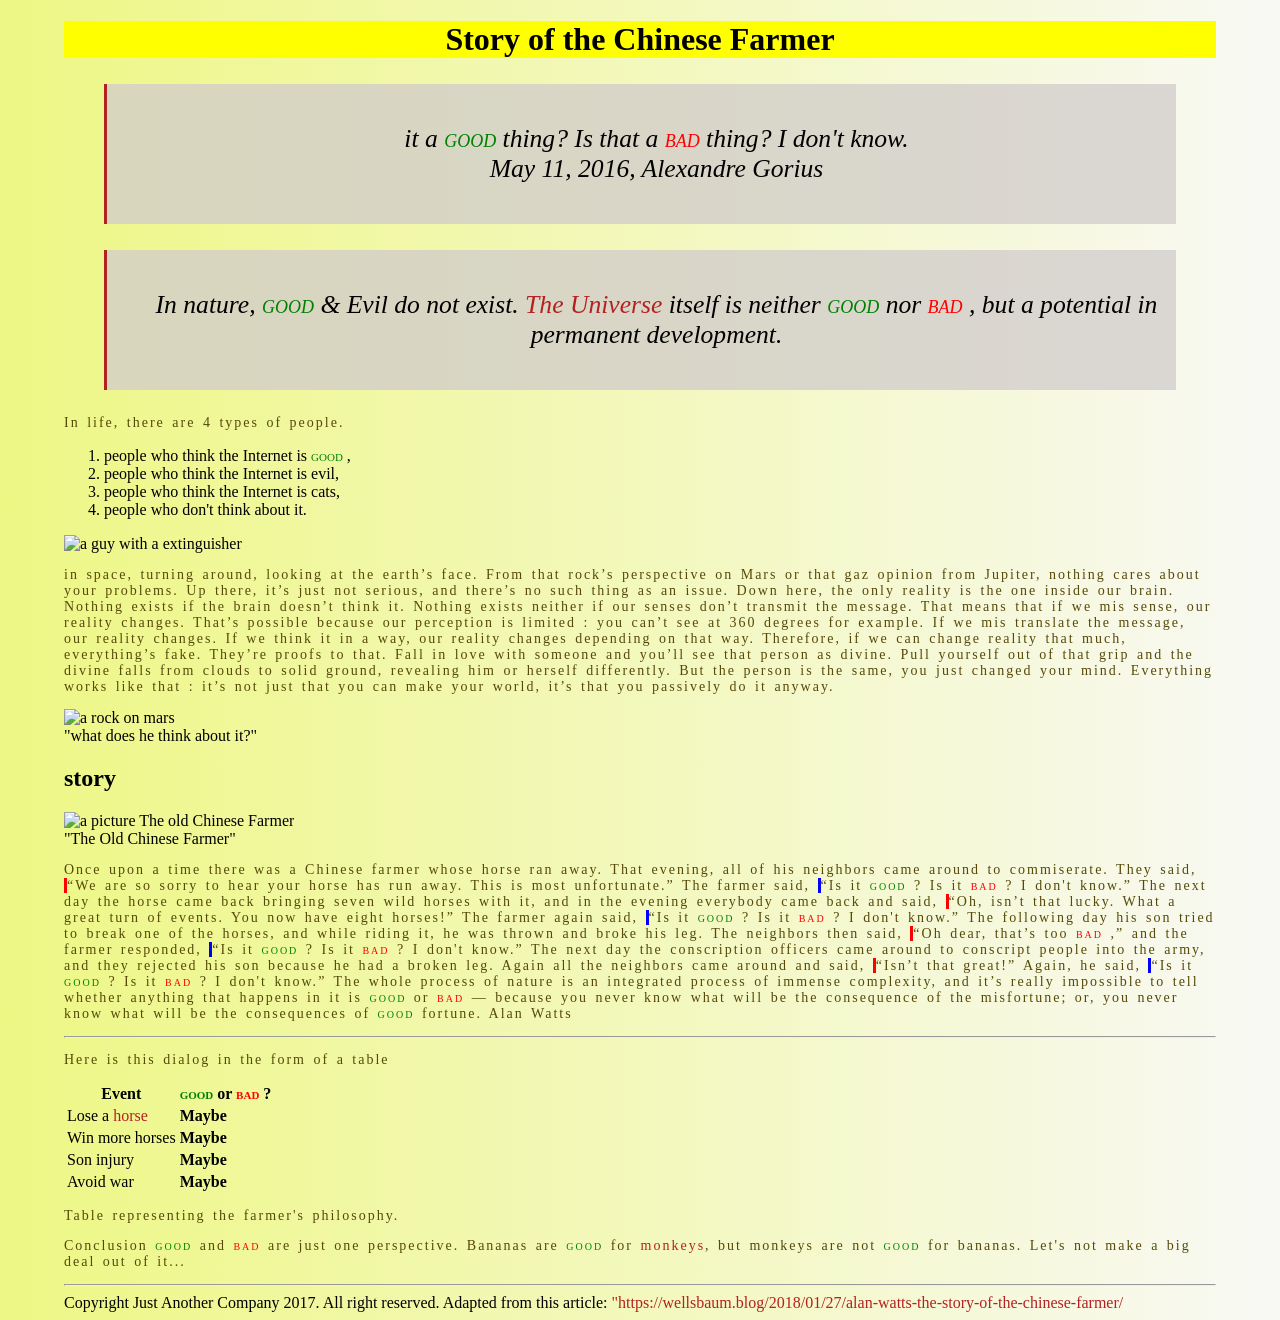
==== The-chinese-farmer.html @ ee2856b8 "intro" ====
<!DOCTYPE html>
<html>
   <head>
      <link rel="stylesheet" href="The-chinese-farmer.css">
      <title>Story of the Chinese Farmer</title>
   </head> 
<body> 
<header><h1> Story of the Chinese Farmer </h1>

<blockquote>it a <span class="Good"> good </span> thing? Is that a <span class="Bad"> bad </span> thing? I don't know.
  <br> May 11, 2016, Alexandre Gorius </blockquote> 

<blockquote> In nature, <span class="Good"> good </span> & Evil do not exist. <a href="https://fr.wikipedia.org/wiki/Univers#:~:text=L'Univers%2C%20au%20sens%20cosmologique,r%C3%A9gi%20par%20des%20lois%20physiques.">The Universe</a> itself is neither <span class="Good"> good </span> nor <span class="Bad"> bad </span>, but a potential in permanent development.</blockquote>
</header>

<p>In life, there are 4 types of people.
<ol>
<li>people who think the Internet is <span class="Good"> good </span>,</li> 
<li>people who think the Internet is evil,</li> 
<li>people who think the Internet is cats,</li> 
<li>people who don't think about it.</li>
</ol> 
</p>
<img src="https://cdn-images-1.medium.com/max/1000/1*2PCmLZyzQaF2pyKYkSTFpA.jpeg" alt="a guy with a extinguisher">

<p>in space, turning around, looking at the earth’s face. From that rock’s perspective on Mars or that gaz opinion from Jupiter,
    nothing cares about your problems. Up there, it’s just not serious, and there’s no such thing as an issue.

   Down here, the only reality is the one inside our brain. Nothing exists if the brain doesn’t think it.
   Nothing exists neither if our senses don’t transmit the message. That means that if we mis sense, our reality changes.
   That’s possible because our perception is limited : you can’t see at 360 degrees for example.
   If we mis translate the message, our reality changes. If we think it in a way, our reality changes depending on that way.
   Therefore, if we can change reality that much, everything’s fake.
   
   They’re proofs to that. Fall in love with someone and you’ll see that person as divine.
   Pull yourself out of that grip and the divine falls from clouds to solid ground, revealing him or herself differently.
   But the person is the same, you just changed your mind. Everything works like that : it’s not just that you can make your world,
    it’s that you passively do it anyway.
   </p> 
<img src="http://static2.businessinsider.com/image/52fe8230eab8ea4275063b89/nasa-has-determined-where-the-mysterious-jelly-doughnut-rock-on-mars-came-from.jpg" alt="a rock on mars">
<figcaption>"what does he think about it?"</figcaption> 
<h2>story</h2> 

<img src="https://cdn-images-1.medium.com/max/800/1*IQqkmPXYZuJViY5p-ymk0A.jpeg" alt="a picture The old Chinese Farmer"> 
<figcaption>"The Old Chinese Farmer"</figcaption>


<p>Once upon a time there was a Chinese farmer whose horse ran away. That evening, all of his neighbors came around to commiserate.
    They said, <q class=village>We are so sorry to hear your horse has run away.
    This is most unfortunate.</q> The farmer said,
    <q class=fermier>Is it <span class="Good"> good </span>? Is it <span class="Bad"> bad </span>? I don't know.</q>
   The next day the horse came back bringing seven wild horses with it, and in the evening everybody came back and said,
    <q class=village>Oh, isn’t that lucky. What a great turn of events. You now have eight horses!</q>
    The farmer again said, <q class=fermier>Is it <span class="Good"> good </span>? Is it <span class="Bad"> bad </span>? I don't know.</q> 

    The following day his son tried to break one of the horses, and while riding it, he was thrown and broke his leg.
   The neighbors then said, <q class=village>Oh dear, that’s too <span class="Bad"> bad </span>,</q>
   and the farmer responded, <q class=fermier>Is it <span class="Good"> good </span>? Is it <span class="Bad"> bad </span>? I don't know.</q>
    The next day the conscription officers came around to conscript people into the army, and they rejected his son because he had a broken leg.
   Again all the neighbors came around and said, <q class=village>Isn’t that great!</q>
    Again, he said, <q class=fermier>Is it <span class="Good"> good </span>? Is it <span class="Bad"> bad </span>? I don't know.</q>
    
    The whole process of nature is an integrated process of immense complexity, and it’s really impossible to tell whether anything that
   happens in it is <span class="Good"> good </span> or <span class="Bad"> bad </span> — because you never know what will be the consequence
    of the misfortune; or, you never know what will be the consequences of <span class="Good"> good </span> fortune.
    
    Alan Watts
    </p>

<hr/>
<p>Here is this dialog in the form of a table
<table> 
   <thead> 
      <th>Event</th>
      <th><span class="Good"> good </span> or <span class="Bad"> bad </span> ?</th>
   </thead>

   <tbody>
      <tr>
         <td> Lose a <a href="https://fr.wikipedia.org/wiki/Cheval">horse</a>  </td>
         <td><strong>Maybe</strong> </td>
      </tr>
      <tr>
         <td>Win more horses </td>
         <td><strong>Maybe</strong></td>
      </tr>
      <tr>
         <td>Son injury </td>
         <td><strong>Maybe</strong></td>
      </tr>
      <tr>
         <td>Avoid war</td>
         <td><strong>Maybe</strong></td>
      </tr>
   </tbody>
</table>  
</p>
<p>Table representing the farmer's philosophy.</p>
   
   
<p>Conclusion  
   <span class="Good"> good </span> and <span class="Bad"> bad </span> are just one perspective. Bananas are <span class="Good"> good </span> for <a href="https://fr.wikipedia.org/wiki/Singe#:~:text=Les%20singes%20sont%20des%20mammif%C3%A8res,membres%20termin%C3%A9s%20par%20des%20doigts."> monkeys</a>, but monkeys are not <span class="Good"> good </span> for bananas. Let's not make a big deal out of it...
   </p>

<hr>
<footer>Copyright Just Another Company 2017. All right reserved. Adapted from this article: <a href="https://wellsbaum.blog/2018/01/27/alan-watts-the-story-of-the-chinese-farmer/" target="_blank" title="Adapted from this article">"https://wellsbaum.blog/2018/01/27/alan-watts-the-story-of-the-chinese-farmer/</a>
</footer>
</body>   
</html>
---- The-chinese-farmer.css ----
body{width: 90%;
margin-left: auto;
margin-right: auto;
background-image: linear-gradient(90deg, rgba(220, 239, 10, 0.5), rgba(242, 243, 234, 0.5)),
url(https://img.freepik.com/vecteurs-libre/scene-ferme-dans-nature-grange_1308-34080.jpg?w=2000);
background-repeat: no-repeat;
background-position: right bottom;
background-size: cover;
}

p{font:serif;
font-size: 14px;
letter-spacing: 2px;
word-spacing: 2px;
color:#564909;}

a{ font:"Comic Sans MS", cursive, sans-serif; 
text-decoration: none;
color: firebrick;}
a:visited{color:chartreuse}
a:hover{color:#564909}
a:active{color:black}

header h1 { background : yellow;
text-align: center;
}

header blockquote{ font-size: 160%;
text-align: center;
border-left: 3px solid firebrick;
background-color: rgba(209, 204, 204, 0.756);
padding-left: 30px;
padding-top: 40px;
padding-bottom: 40px;}

blockquote {
    font-style: italic ;
}

.village {border-left:3px solid red;}

.fermier {border-left:3px solid blue;}

.Good {
    color:green;
    font-variant: small-caps;
}

.Bad{color:red;
font-variant: small-caps;}
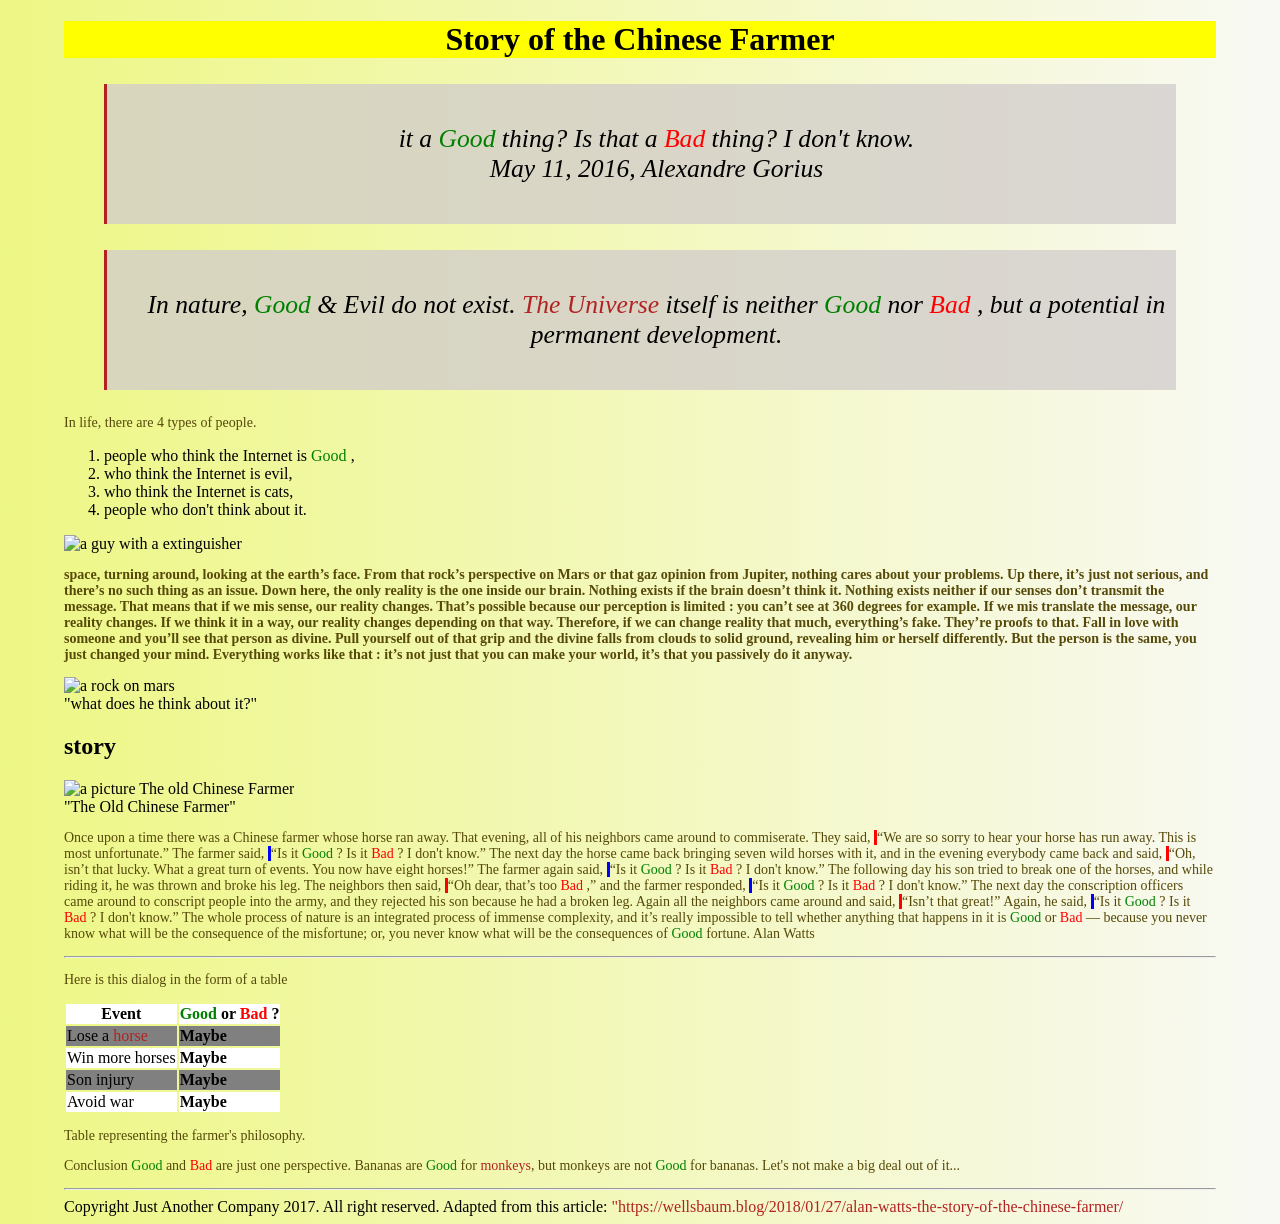
==== commit 1dce4b9d: "Image" ====
--- a/The-chinese-farmer.html
+++ b/The-chinese-farmer.html
@@ -15,15 +15,15 @@
 
 <p>In life, there are 4 types of people.
 <ol>
-<li>people who think the Internet is <span class="Good"> good </span>,</li> 
-<li>people who think the Internet is evil,</li> 
-<li>people who think the Internet is cats,</li> 
+<li><span class="good_pouce">people who think the Internet is <span class="Good"> good </span></span>,</li> 
+<li><span class="bad_pouce"> who think the Internet is evil,</span></li> 
+<li><span class="cat"> who think the Internet is cats,</span></li> 
 <li>people who don't think about it.</li>
 </ol> 
 </p>
 <img src="https://cdn-images-1.medium.com/max/1000/1*2PCmLZyzQaF2pyKYkSTFpA.jpeg" alt="a guy with a extinguisher">
 
-<p>in space, turning around, looking at the earth’s face. From that rock’s perspective on Mars or that gaz opinion from Jupiter,
+<p class="p1"> space, turning around, looking at the earth’s face. From that rock’s perspective on Mars or that gaz opinion from Jupiter,
     nothing cares about your problems. Up there, it’s just not serious, and there’s no such thing as an issue.
 
    Down here, the only reality is the one inside our brain. Nothing exists if the brain doesn’t think it.
@@ -70,25 +70,25 @@
 <hr/>
 <p>Here is this dialog in the form of a table
 <table> 
-   <thead> 
+   <thead class="white"> 
       <th>Event</th>
       <th><span class="Good"> good </span> or <span class="Bad"> bad </span> ?</th>
    </thead>
 
    <tbody>
-      <tr>
+      <tr class="grey">
          <td> Lose a <a href="https://fr.wikipedia.org/wiki/Cheval">horse</a>  </td>
          <td><strong>Maybe</strong> </td>
       </tr>
-      <tr>
+      <tr class="white">
          <td>Win more horses </td>
          <td><strong>Maybe</strong></td>
       </tr>
-      <tr>
+      <tr class="grey">
          <td>Son injury </td>
          <td><strong>Maybe</strong></td>
       </tr>
-      <tr>
+      <tr class="white">
          <td>Avoid war</td>
          <td><strong>Maybe</strong></td>
       </tr>
--- a/The-chinese-farmer.css
+++ b/The-chinese-farmer.css
@@ -10,14 +10,13 @@
 
 p{font:serif;
 font-size: 14px;
-letter-spacing: 2px;
-word-spacing: 2px;
 color:#564909;}
+.p1{font-weight: bold;}
 
 a{ font:"Comic Sans MS", cursive, sans-serif; 
 text-decoration: none;
 color: firebrick;}
-a:visited{color:chartreuse}
+a:visited{color:rgba(128, 255, 0, 0.318)}
 a:hover{color:#564909}
 a:active{color:black}
 
@@ -43,8 +42,17 @@
 
 .Good {
     color:green;
-    font-variant: small-caps;
+    text-transform: capitalize;
 }
 
 .Bad{color:red;
-font-variant: small-caps;}+text-transform: capitalize;}
+
+.white{background-color: white;}
+
+.grey {background-color: grey;}
+
+.good_pouce {
+    background-image: url(https://raw.githubusercontent.com/becodeorg/CRL-Keller-5/main/1.Path/1.The_Field/1.4.HTML-CSS/assets/bien.png?token=GHSAT0AAAAAAB3GWKJ5YPIFLWEQX3NB23FSY3U2NQA);
+;}
+
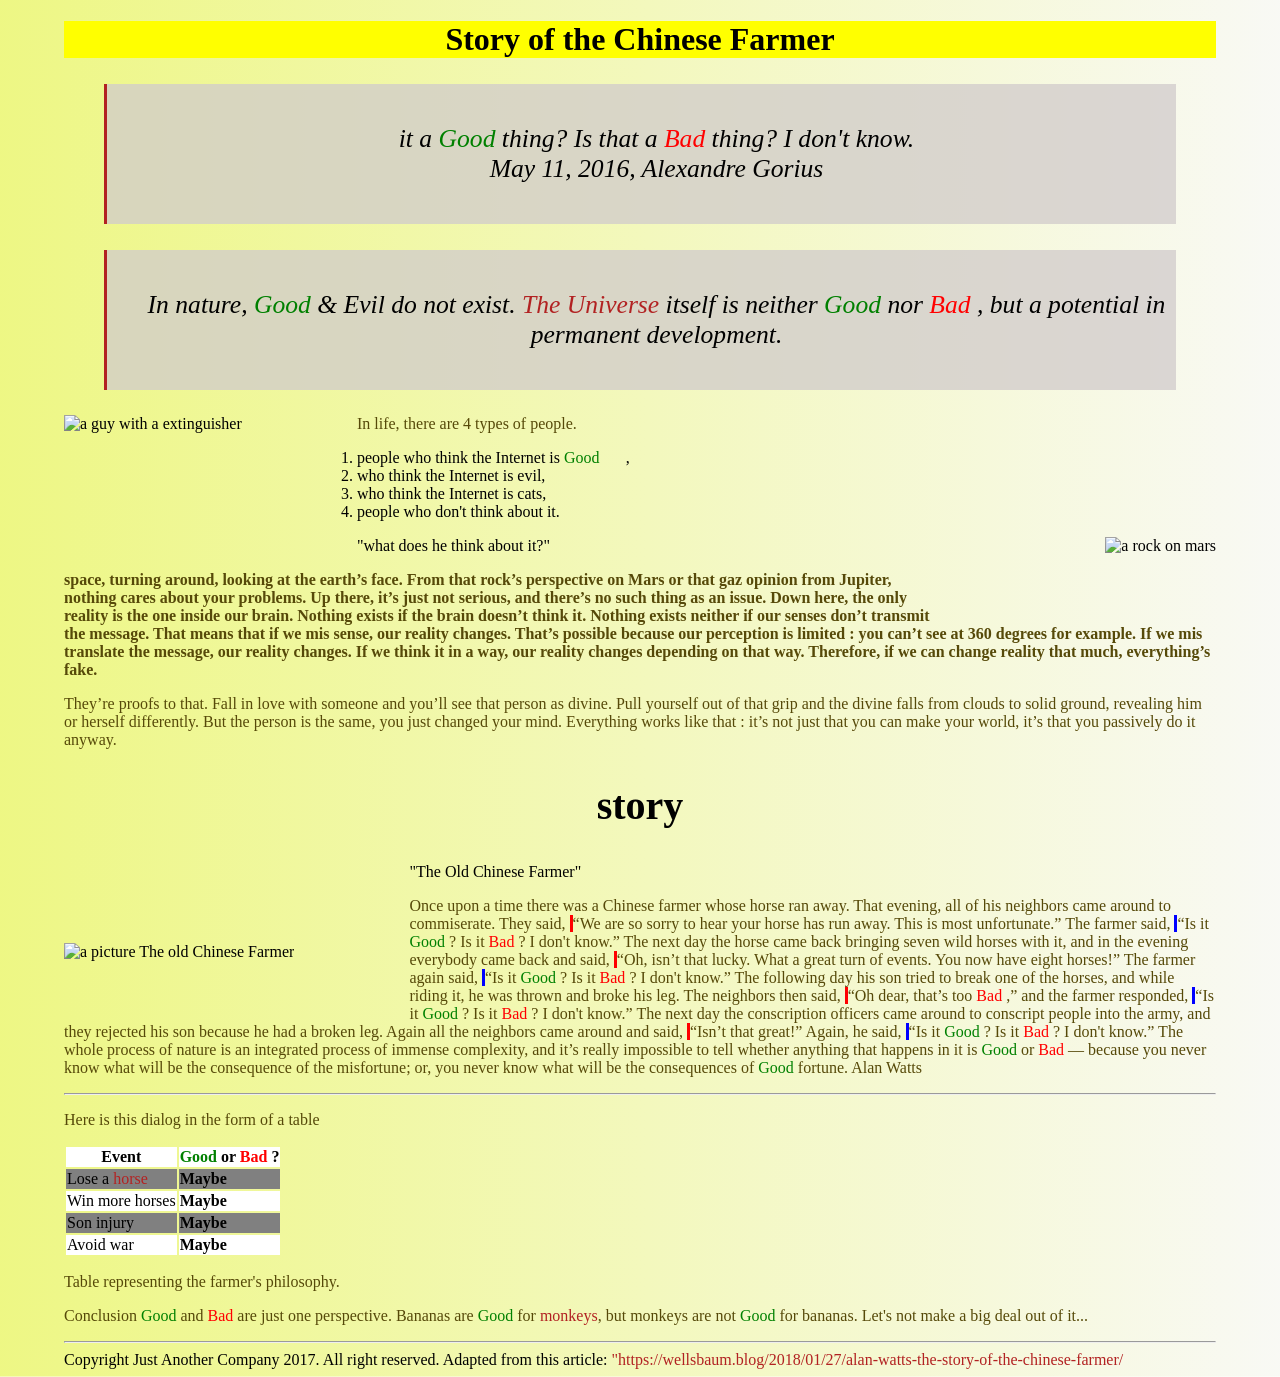
==== commit 57b5daee: "Avant fin" ====
--- a/The-chinese-farmer.html
+++ b/The-chinese-farmer.html
@@ -13,6 +13,8 @@
 <blockquote> In nature, <span class="Good"> good </span> & Evil do not exist. <a href="https://fr.wikipedia.org/wiki/Univers#:~:text=L'Univers%2C%20au%20sens%20cosmologique,r%C3%A9gi%20par%20des%20lois%20physiques.">The Universe</a> itself is neither <span class="Good"> good </span> nor <span class="Bad"> bad </span>, but a potential in permanent development.</blockquote>
 </header>
 
+<img class="jeunes" src="https://cdn-images-1.medium.com/max/1000/1*2PCmLZyzQaF2pyKYkSTFpA.jpeg" alt="a guy with a extinguisher">
+
 <p>In life, there are 4 types of people.
 <ol>
 <li><span class="good_pouce">people who think the Internet is <span class="Good"> good </span></span>,</li> 
@@ -21,7 +23,10 @@
 <li>people who don't think about it.</li>
 </ol> 
 </p>
-<img src="https://cdn-images-1.medium.com/max/1000/1*2PCmLZyzQaF2pyKYkSTFpA.jpeg" alt="a guy with a extinguisher">
+
+
+<img class="pierre" src="http://static2.businessinsider.com/image/52fe8230eab8ea4275063b89/nasa-has-determined-where-the-mysterious-jelly-doughnut-rock-on-mars-came-from.jpg" alt="a rock on mars">
+ <figcaption>"what does he think about it?"</figcaption>
 
 <p class="p1"> space, turning around, looking at the earth’s face. From that rock’s perspective on Mars or that gaz opinion from Jupiter,
     nothing cares about your problems. Up there, it’s just not serious, and there’s no such thing as an issue.
@@ -30,19 +35,26 @@
    Nothing exists neither if our senses don’t transmit the message. That means that if we mis sense, our reality changes.
    That’s possible because our perception is limited : you can’t see at 360 degrees for example.
    If we mis translate the message, our reality changes. If we think it in a way, our reality changes depending on that way.
-   Therefore, if we can change reality that much, everything’s fake.
-   
-   They’re proofs to that. Fall in love with someone and you’ll see that person as divine.
+   Therefore, if we can change reality that much, everything’s fake.</p>
+  
+
+
+   <p>They’re proofs to that. Fall in love with someone and you’ll see that person as divine.
    Pull yourself out of that grip and the divine falls from clouds to solid ground, revealing him or herself differently.
    But the person is the same, you just changed your mind. Everything works like that : it’s not just that you can make your world,
     it’s that you passively do it anyway.
    </p> 
-<img src="http://static2.businessinsider.com/image/52fe8230eab8ea4275063b89/nasa-has-determined-where-the-mysterious-jelly-doughnut-rock-on-mars-came-from.jpg" alt="a rock on mars">
-<figcaption>"what does he think about it?"</figcaption> 
+
+
+   
+
+
 <h2>story</h2> 
 
-<img src="https://cdn-images-1.medium.com/max/800/1*IQqkmPXYZuJViY5p-ymk0A.jpeg" alt="a picture The old Chinese Farmer"> 
+
+<img class=fermierpicture src="https://cdn-images-1.medium.com/max/800/1*IQqkmPXYZuJViY5p-ymk0A.jpeg" alt="a picture The old Chinese Farmer"> 
 <figcaption>"The Old Chinese Farmer"</figcaption>
+
 
 
 <p>Once upon a time there was a Chinese farmer whose horse ran away. That evening, all of his neighbors came around to commiserate.
@@ -66,6 +78,8 @@
     
     Alan Watts
     </p>
+
+   
 
 <hr/>
 <p>Here is this dialog in the form of a table
@@ -96,8 +110,8 @@
 </table>  
 </p>
 <p>Table representing the farmer's philosophy.</p>
-   
-   
+
+
 <p>Conclusion  
    <span class="Good"> good </span> and <span class="Bad"> bad </span> are just one perspective. Bananas are <span class="Good"> good </span> for <a href="https://fr.wikipedia.org/wiki/Singe#:~:text=Les%20singes%20sont%20des%20mammif%C3%A8res,membres%20termin%C3%A9s%20par%20des%20doigts."> monkeys</a>, but monkeys are not <span class="Good"> good </span> for bananas. Let's not make a big deal out of it...
    </p>
--- a/The-chinese-farmer.css
+++ b/The-chinese-farmer.css
@@ -9,9 +9,10 @@
 }
 
 p{font:serif;
-font-size: 14px;
+font-size: 16px;
 color:#564909;}
-.p1{font-weight: bold;}
+.p1{font-weight: bold;
+}
 
 a{ font:"Comic Sans MS", cursive, sans-serif; 
 text-decoration: none;
@@ -52,7 +53,33 @@
 
 .grey {background-color: grey;}
 
+.good_pouce,.bad_pouce, .cat { 
+    background-repeat: no-repeat;
+    background-size: 5% 80%;
+    background-position:right;
+    padding-right: 2%;}
+
 .good_pouce {
-    background-image: url(https://raw.githubusercontent.com/becodeorg/CRL-Keller-5/main/1.Path/1.The_Field/1.4.HTML-CSS/assets/bien.png?token=GHSAT0AAAAAAB3GWKJ5YPIFLWEQX3NB23FSY3U2NQA);
-;}
+    background-image: url(https://raw.githubusercontent.com/Quentin-Bource/progressive-enhancement/main/bien_pouce.png);
+   }
+.bad_pouce{background-image: url(https://raw.githubusercontent.com/Quentin-Bource/progressive-enhancement/main/mal_pouce.png);
+}
+.cat{background-image: url(https://raw.githubusercontent.com/Quentin-Bource/progressive-enhancement/main/cat.png);
+}
+.jeunes {float: left;
+margin-bottom: 10%;
+margin-right: 10%;}
 
+.pierre {float: right;
+margin-left: 15%;
+margin-bottom: 5%;}
+
+.fermierpicture {float:left;
+margin-right: 10%;
+margin-top: 7%;
+margin-bottom: 4%;}
+
+h2 {
+    text-align: center;
+    font-size: 40px ;
+}
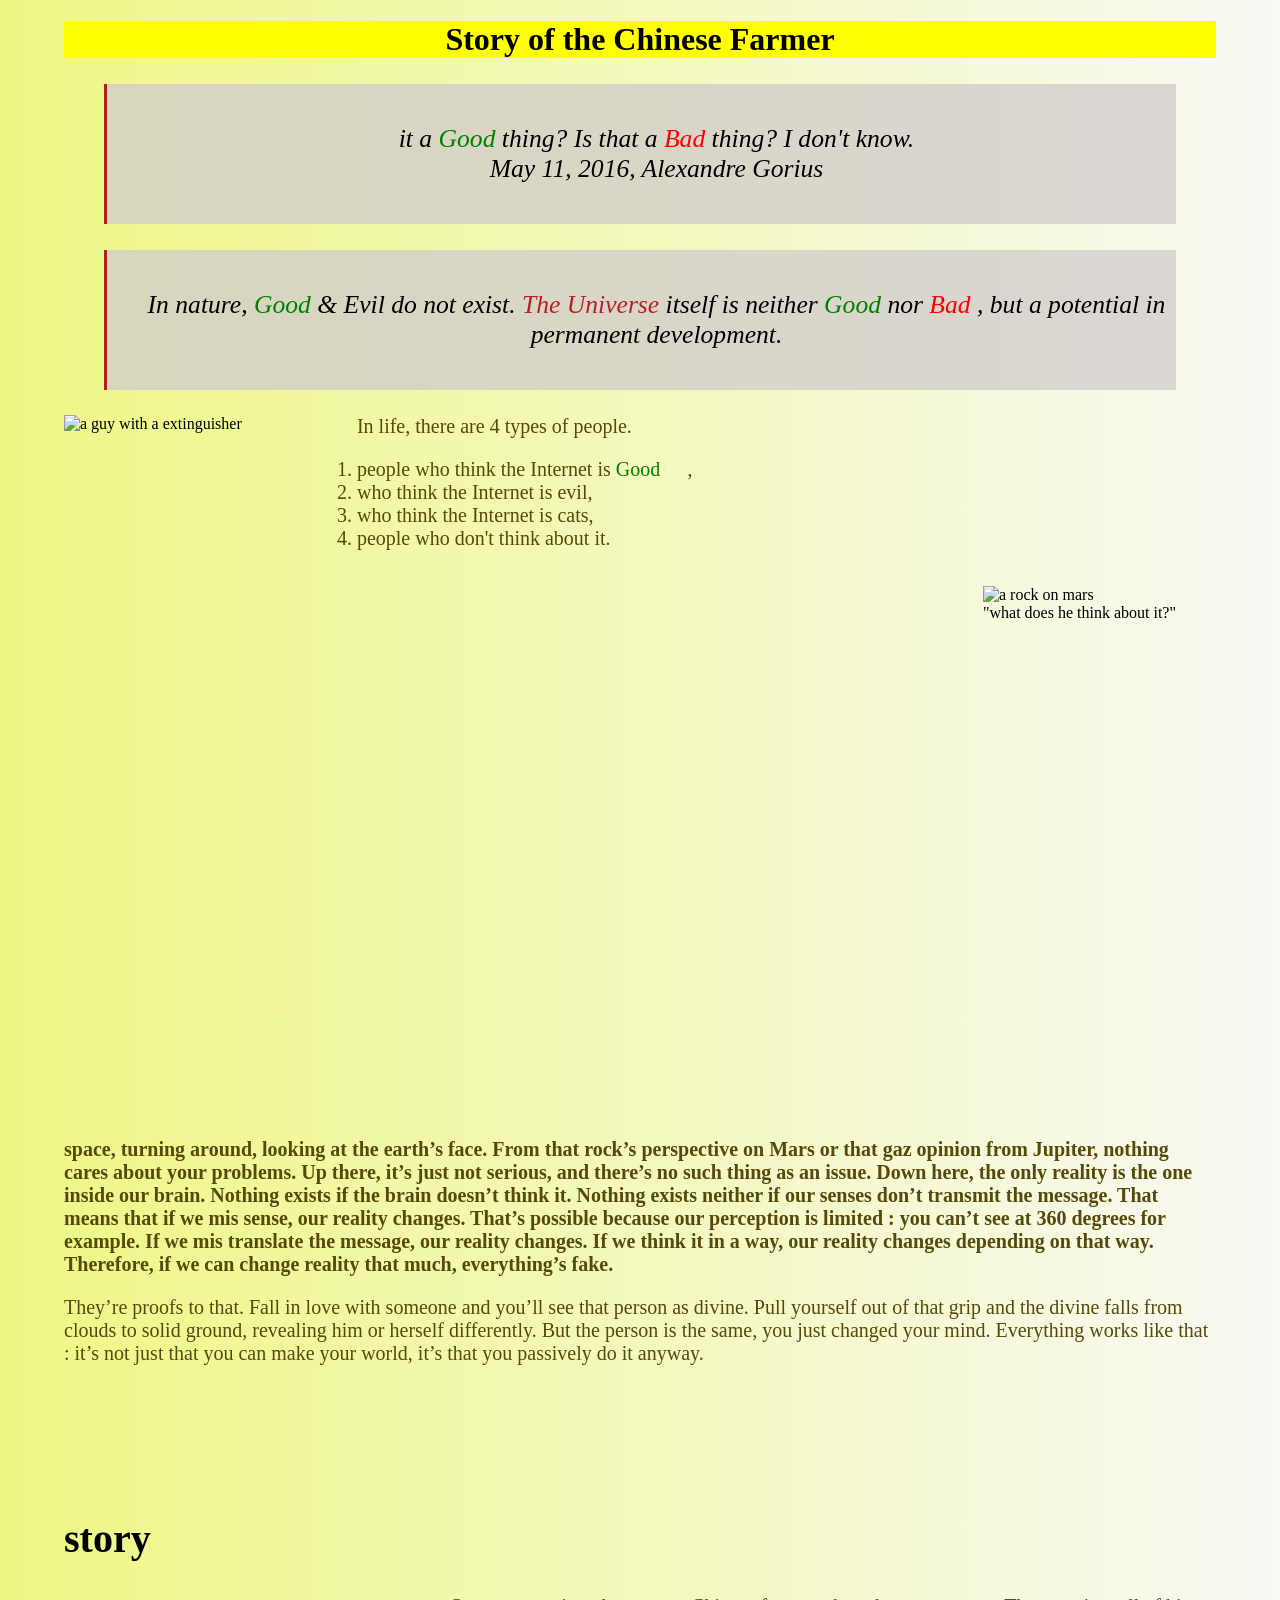
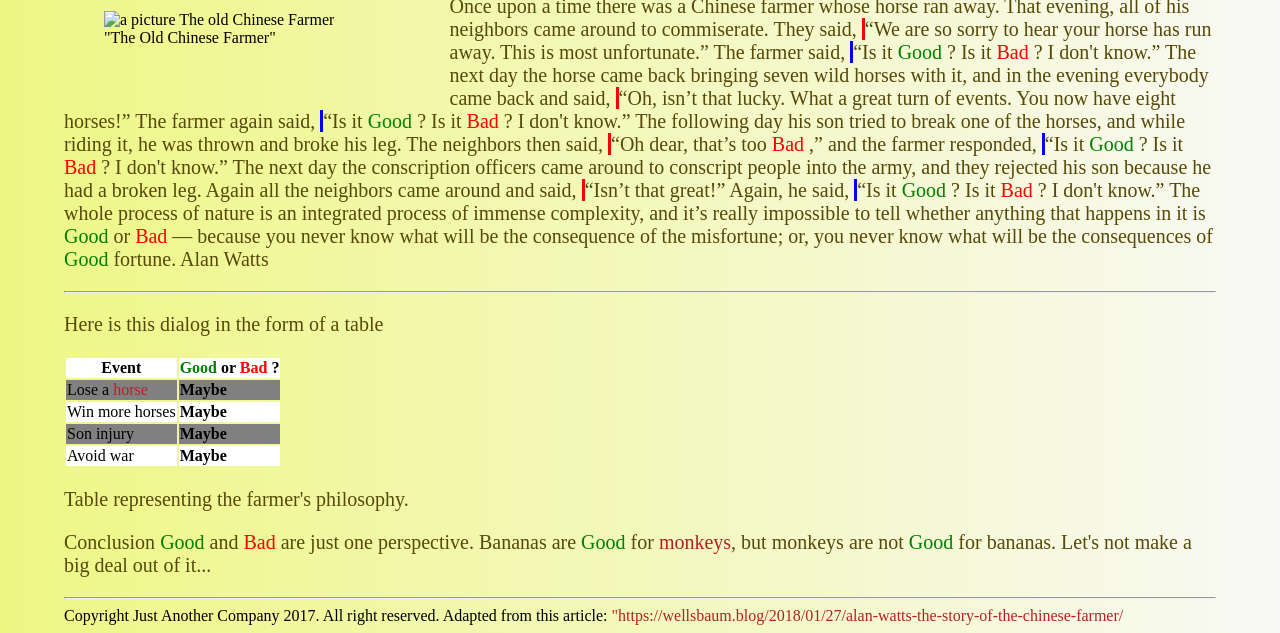
==== commit c1e39648: "Fin sans vérification" ====
--- a/The-chinese-farmer.html
+++ b/The-chinese-farmer.html
@@ -23,11 +23,12 @@
 <li>people who don't think about it.</li>
 </ol> 
 </p>
-
-
-<img class="pierre" src="http://static2.businessinsider.com/image/52fe8230eab8ea4275063b89/nasa-has-determined-where-the-mysterious-jelly-doughnut-rock-on-mars-came-from.jpg" alt="a rock on mars">
+<span class="clearfloat"></span>
+<figure class="pierre">
+<img src="http://static2.businessinsider.com/image/52fe8230eab8ea4275063b89/nasa-has-determined-where-the-mysterious-jelly-doughnut-rock-on-mars-came-from.jpg" alt="a rock on mars">
  <figcaption>"what does he think about it?"</figcaption>
-
+</figure>
+<br>
 <p class="p1"> space, turning around, looking at the earth’s face. From that rock’s perspective on Mars or that gaz opinion from Jupiter,
     nothing cares about your problems. Up there, it’s just not serious, and there’s no such thing as an issue.
 
@@ -51,10 +52,10 @@
 
 <h2>story</h2> 
 
-
-<img class=fermierpicture src="https://cdn-images-1.medium.com/max/800/1*IQqkmPXYZuJViY5p-ymk0A.jpeg" alt="a picture The old Chinese Farmer"> 
+<figure class="fermierpicture">
+<img src="https://cdn-images-1.medium.com/max/800/1*IQqkmPXYZuJViY5p-ymk0A.jpeg" alt="a picture The old Chinese Farmer"> 
 <figcaption>"The Old Chinese Farmer"</figcaption>
-
+</figure>
 
 
 <p>Once upon a time there was a Chinese farmer whose horse ran away. That evening, all of his neighbors came around to commiserate.
--- a/The-chinese-farmer.css
+++ b/The-chinese-farmer.css
@@ -8,10 +8,11 @@
 background-size: cover;
 }
 
-p{font:serif;
-font-size: 16px;
+p,ol{font:serif;
+font-size: 20px;
 color:#564909;}
 .p1{font-weight: bold;
+    margin-top: 550px;
 }
 
 a{ font:"Comic Sans MS", cursive, sans-serif; 
@@ -66,20 +67,33 @@
 }
 .cat{background-image: url(https://raw.githubusercontent.com/Quentin-Bource/progressive-enhancement/main/cat.png);
 }
-.jeunes {float: left;
+.jeunes {
+    float: left;
 margin-bottom: 10%;
-margin-right: 10%;}
+margin-right: 10%;
+height: 50%;
+width: auto;}
 
-.pierre {float: right;
+.pierre {
+    float: right;
 margin-left: 15%;
-margin-bottom: 5%;}
+margin-bottom: 5%;
+height: 50%;
+width: auto;}
 
-.fermierpicture {float:left;
+.fermierpicture {
+    float:left;
 margin-right: 10%;
-margin-top: 7%;
-margin-bottom: 4%;}
+margin-bottom: 4%;
+height: 50%;
+width: auto;}
+
+.clearfloat{
+    clear: both;
+}
 
 h2 {
-    text-align: center;
+    
     font-size: 40px ;
+    margin-top: 150px;
 }
